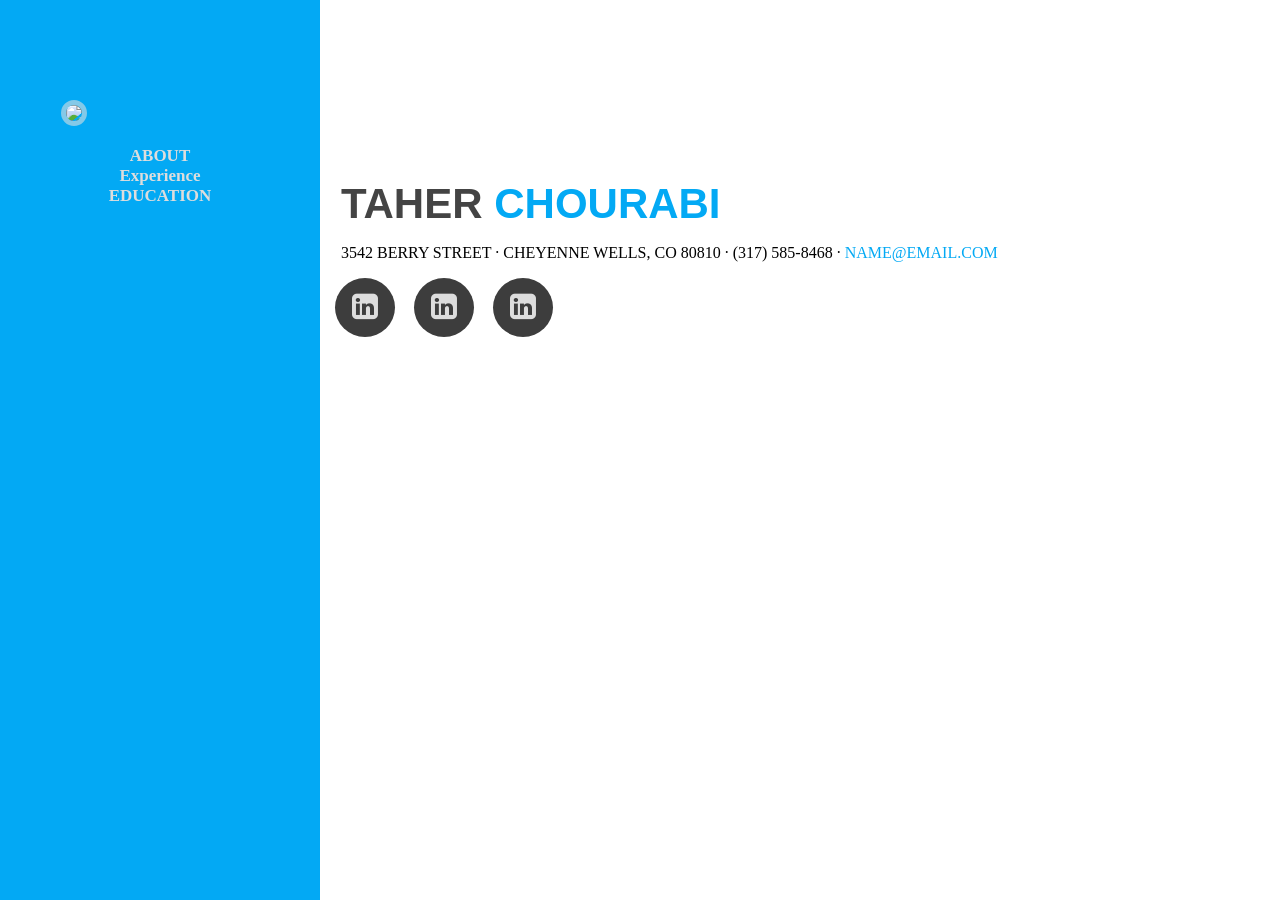
==== index.html @ 3f90edd1 "cv" ====
<!DOCTYPE html>
<html lang="en">
<head>
    <meta charset="UTF-8">
    <meta name="viewport" content="width=device-width, initial-scale=1.0">
    <title>Mon atelier css</title>

    <link rel="stylesheet"  href="./css/style.css">
    <link rel="stylesheet" href="./font-awesome-4.7.0/css/font-awesome.min.css">

</head>
<body>

    <div class="row">
        <div class="col-3 side-menu">
            <div class="row">
                <div class="col-12">
                    <div class="avatar">
                        <img class="user-img" width="100%" src="https://cdn3.iconfinder.com/data/icons/avatars-round-flat/33/avat-01-512.png" />
                    </div>
                </div>
            </div>
            <div class="row">
                <div class="col-12">
                    <ul>
                        <li>
                            <div class="menu-option">
                                <a href="#about">ABOUT</a>
                            </div>
                        </li>
                        <li>
                            <div class="menu-option">
                                <a href="#exp">Experience</a>
                            </div>
                        </li>
                        <li>
                            <div class="menu-option">
                                <a href="#edu">EDUCATION</a>
                            </div>
                        </li>
                        
                    </ul>
                </div>
            </div>
        </div>
        <div class="col-9 app-content">
            <div class="row user-info-bloc">
                <div class="col-12">
                    <div class="bloc-name">
                        TAHER <span class="lastname">CHOURABI</span>
                    </div>
                    <div class="info">
                        <p>3542 BERRY STREET · CHEYENNE WELLS, CO 80810 · (317) 585-8468 · <span class="lastname">NAME@EMAIL.COM</span>
                        </p>
                    </div>
                    <div class="icons">
                            <div class="icon">
                                <i class="fa fa-linkedin-square" aria-hidden="true"></i>
                            </div>
                            <div class="icon">
                                <i class="fa fa-linkedin-square" aria-hidden="true"></i>
                            </div>
                            <div class="icon">
                                <i class="fa fa-linkedin-square" aria-hidden="true"></i>
                            </div>
                            
                    </div>
                </div>
            </div>





            <div id="edu" class="row user-education-bloc">
                <div class="col-12">
                    <div class="bloc-name">
                        SOFTWARE ENEGENNER
                    </div>
                    <div class="info">
                        <p>3542 BERRY STREET · CHEYENNE WELLS, CO 80810 · (317) 585-8468 · <span class="lastname">NAME@EMAIL.COM</span>
                        </p>
                    </div>
                    <div class="icons">
                        <div class="col-12">
                            <div class="bloc-name">
                                SOFTWARE ENGENNER
                            </div>
                            <div class="info">
                                <p>3542 BERRY STREET · CHEYENNE WELLS, CO 80810 · (317) 585-8468 · <span class="lastname">NAME@EMAIL.COM</span>
                                </p>
                            </div>
                            <div class="icons">
                               <P>Lorem ipsum, dolor sit amet consectetur adipisicing elit. Minima exercitationem qui magnam corrupti nulla harum dignissimos? Incidunt vero voluptates provident? Consequuntur commodi, esse in officiis tempora harum accusamus? Enim, tempora.Quas officia esse, tempora magnam cupiditate labore ipsum veniam eius recusandae repellat? Sed voluptatum at repellendus vero rem eius iure. Laboriosam repudiandae suscipit aperiam exercitationem perferendis odit ad dolorum quae.</P>    
                            </div>
                        </div>
                    </div>
                </div>
            </div>

        </div>
        
    </div>
    
    
</body>
</html>
---- css/style.css ----
body{
    margin: 0;
}
.bg-red{
    height: 15px;
}
.bg-blue{
    height: 15px;
}

.row{
    content: "";
    /*display: table*/;
    clear: both;
}
.col-1{
    float: left;
    width: 8.333333333333333%;
}
.col-2{
    float: left;
    width: 16.666666666666666%;
}
.col-3{
    float: left;
    width: 24.999999999999999%;
}
.col-4{
    float: left;
    width: 33.33333333333333%;
}
.col-5{
    float: left;
    width: 50%;
}
.col-6{
    float: left;
    width: 50%;
}
.col-7{
    float: left;
    width: 58.33333333333333%;
}
.col-8{
    float: left;
    width: 66.6666666666666%;
}
.col-9{
    float: left;
    width: 75%;
}
.col-10{
    float: left;
    width: 80.333333333333333%;
}
.col-11{
    float: left;
    width: 91.6666666666666666%;
}
.col-12{
    float: left;
    width: 100%;
}


.col{

}

@media screen and ( max-width: 375px )  {
    .col{
        width: 100% !important;
    }
}



.side-menu{
    background-color: #03A9F4;
    height: 100vh;
}

.app-content{
    height: 100vh;
    max-height: 100vh;
    overflow-x: hidden;
    overflow-y: scroll;
}

.avatar{
    width: 62%;
    margin: auto;
    margin-top: 100px;
}

.user-img{
    border-radius: 50%;
    border: 5px solid #84c9e8;
}

ul{
    list-style: none;
    padding: 0;
}

.menu-option{
    text-align: center;
}

.menu-option > a{
    color: #ddd;
    padding: 15px;
    font-weight: 900;
    font-size: 17px;
    text-align: center;
    text-decoration: none;
}

.menu-option > a:hover{
    color:white;
    cursor: pointer;
}

.bloc-name{
    text-align: left;
    margin-top: 180px;
    font-size: 42px;
    font-weight: bold;
    font-family: sans-serif;
    color: #444444;
    padding-left: 21px;
}
.info{
    padding-left: 21px;
}

.lastname{
    color: #03a9f4;
}

.icons{
    padding-left: 15px;
}


.icon{
    width: 60px;
    height: 47px;
    text-align: center;
    color: #ddd;
    background-color: #3d3d3d;
    border-radius: 50%;
    padding-top: 12px;
    font-size: 30px;
    display: inline-block;
    margin-right: 15px;
}

.icon:hover{
    background-color: #03a9f4; 
    cursor: pointer;
}

.user-education-bloc{
    height: 100vh;
}

.user-info-bloc{height:100vh ; }
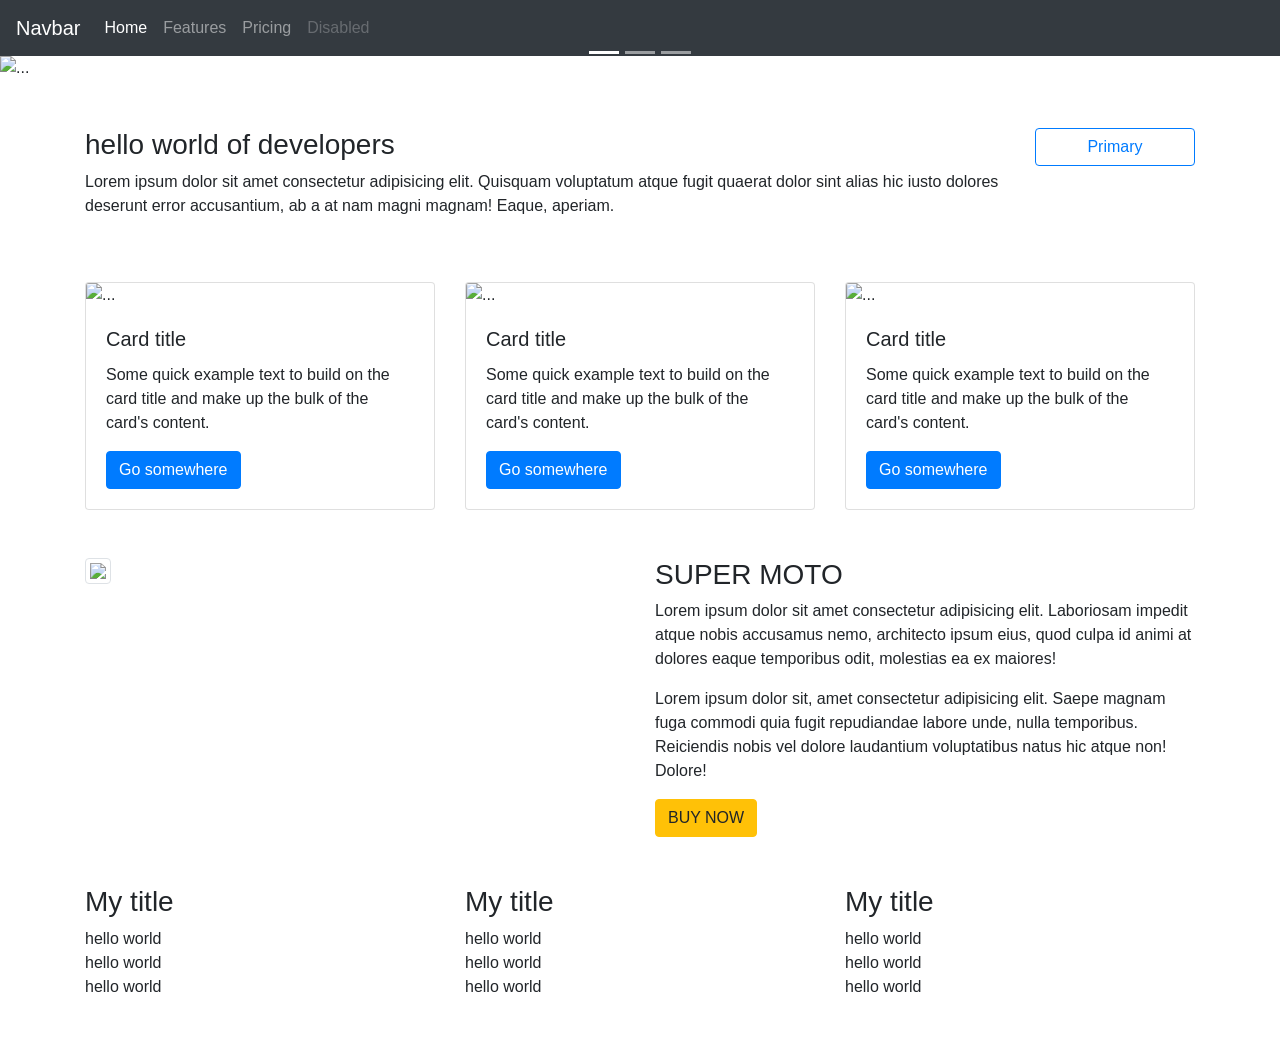
==== commit 5591cf7e: "bootstrap" ====
--- a/index.html
+++ b/index.html
@@ -3,105 +3,237 @@
 <head>
     <meta charset="UTF-8">
     <meta name="viewport" content="width=device-width, initial-scale=1.0">
-    <title>Mon atelier css</title>
-
-    <link rel="stylesheet"  href="./css/style.css">
-    <link rel="stylesheet" href="./font-awesome-4.7.0/css/font-awesome.min.css">
-
+    <title>Document</title>
+    <link rel="stylesheet" href="./css/style.css">
+    <link rel="stylesheet" href="./css/bootstrap-4.5.2-dist/css/bootstrap.css">
 </head>
 <body>
 
-    <div class="row">
-        <div class="col-3 side-menu">
+    <div class="fluid-container">
+        
+        <header>
+            <nav class="navbar navbar-expand-lg  navbar-dark bg-dark">
+                <a class="navbar-brand" href="#">Navbar</a>
+                <button class="navbar-toggler" type="button" data-toggle="collapse" data-target="#navbarNav" aria-controls="navbarNav" aria-expanded="false" aria-label="Toggle navigation">
+                  <span class="navbar-toggler-icon"></span>
+                </button>
+                <div class="collapse navbar-collapse" id="navbarNav">
+                  <ul class="navbar-nav">
+                    <li class="nav-item active">
+                      <a class="nav-link" href="#">Home <span class="sr-only">(current)</span></a>
+                    </li>
+                    <li class="nav-item">
+                      <a class="nav-link" href="#">Features</a>
+                    </li>
+                    <li class="nav-item">
+                      <a class="nav-link" href="#">Pricing</a>
+                    </li>
+                    <li class="nav-item">
+                      <a class="nav-link disabled" href="#" tabindex="-1" aria-disabled="true">Disabled</a>
+                    </li>
+                  </ul>
+                </div>
+              </nav>
+
+              <!-- nav bar ends -->
+
+              <div id="carouselExampleCaptions" class="carousel slide" data-ride="carousel">
+                <ol class="carousel-indicators">
+                  <li data-target="#carouselExampleCaptions" data-slide-to="0" class="active"></li>
+                  <li data-target="#carouselExampleCaptions" data-slide-to="1"></li>
+                  <li data-target="#carouselExampleCaptions" data-slide-to="2"></li>
+                </ol>
+                <div class="carousel-inner">
+                  <div class="carousel-item active">
+                    <img src="https://cdn2.yamaha-motor.eu/prod/product-assets/2018/YZF600R6/2018-Yamaha-YZF600R6-EU-Yamaha_Blue-Static-001-03.jpg" class="d-block w-100" alt="...">
+                    <div class="carousel-caption d-none d-md-block">
+                      <h5>First slide label</h5>
+                      <p>Nulla vitae elit libero, a pharetra augue mollis interdum.</p>
+                    </div>
+                  </div>
+                  <div class="carousel-item">
+                    <img src="https://cdn2.yamaha-motor.eu/prod/product-assets/2018/YZF600R6/2018-Yamaha-YZF600R6-EU-Yamaha_Blue-Static-001-03.jpg" class="d-block w-100" alt="...">
+                    <div class="carousel-caption d-none d-md-block">
+                      <h5>Second slide label</h5>
+                      <p>Lorem ipsum dolor sit amet, consectetur adipiscing elit.</p>
+                    </div>
+                  </div>
+
+                  <div class="carousel-item">
+                    <img src="https://cdn2.yamaha-motor.eu/prod/product-assets/2018/YZF600R6/2018-Yamaha-YZF600R6-EU-Yamaha_Blue-Static-001-03.jpg" class="d-block w-100" alt="...">
+                    <div class="carousel-caption d-none d-md-block">
+                      <h5>Second slide label</h5>
+                      <p>Lorem ipsum dolor sit amet, consectetur adipiscing elit.</p>
+                    </div>
+                  </div>
+
+                  <div class="carousel-item">
+                    <img src="https://cdn2.yamaha-motor.eu/prod/product-assets/2018/YZF600R6/2018-Yamaha-YZF600R6-EU-Yamaha_Blue-Static-001-03.jpg" class="d-block w-100" alt="...">
+                    <div class="carousel-caption d-none d-md-block">
+                      <h5>Third slide label</h5>
+                      <p> <button class="btn btn-primary"> click me </button> Praesent commodo cursus magna, vel scelerisque nisl consectetur.</p>
+                    </div>
+                  </div>
+                </div>
+                <a class="carousel-control-prev" href="#carouselExampleCaptions" role="button" data-slide="prev">
+                  <span class="carousel-control-prev-icon" aria-hidden="true"></span>
+                  <span class="sr-only">Previous</span>
+                </a>
+                <a class="carousel-control-next" href="#carouselExampleCaptions" role="button" data-slide="next">
+                  <span class="carousel-control-next-icon" aria-hidden="true"></span>
+                  <span class="sr-only">Next</span>
+                </a>
+              </div>
+
+        </header>
+
+        <div class="container">
+
+            <div class="my-5">
+                <div class="row">
+                    <div class="col-md-10">
+                        <h3>hello world of developers</h3>
+                        <p>Lorem ipsum dolor sit amet consectetur adipisicing elit. Quisquam voluptatum atque fugit quaerat dolor sint alias hic iusto dolores deserunt error accusantium, ab a at nam magni magnam! Eaque, aperiam.</p>        
+                    </div>
+                    <div class="col-md-2">
+                        <button type="button" class="btn btn-outline-primary btn-block ">Primary</button>
+                    </div>
+                </div>
+            </div>
+
             <div class="row">
-                <div class="col-12">
-                    <div class="avatar">
-                        <img class="user-img" width="100%" src="https://cdn3.iconfinder.com/data/icons/avatars-round-flat/33/avat-01-512.png" />
-                    </div>
-                </div>
-            </div>
-            <div class="row">
-                <div class="col-12">
-                    <ul>
-                        <li>
-                            <div class="menu-option">
-                                <a href="#about">ABOUT</a>
-                            </div>
-                        </li>
-                        <li>
-                            <div class="menu-option">
-                                <a href="#exp">Experience</a>
-                            </div>
-                        </li>
-                        <li>
-                            <div class="menu-option">
-                                <a href="#edu">EDUCATION</a>
-                            </div>
-                        </li>
-                        
-                    </ul>
-                </div>
-            </div>
+                <div class="col-sm-4">
+                    <div class="card" style="width: 100%;">
+                        <img src="https://cdp.azureedge.net/products/USA/YA/2019/MC/SUPERSPORT/YZF-R6/50/INTENSITY_WHITE/2000000014.jpg" class="card-img-top" alt="...">
+                        <div class="card-body">
+                          <h5 class="card-title">Card title</h5>
+                          <p class="card-text">Some quick example text to build on the card title and make up the bulk of the card's content.</p>
+                          <a href="#" class="btn btn-primary">Go somewhere</a>
+                        </div>
+                      </div>
+                </div>
+                <div class="col-sm-4">
+                    <div class="card" style="width: 100%;">
+                        <img src="https://cdp.azureedge.net/products/USA/YA/2019/MC/SUPERSPORT/YZF-R6/50/INTENSITY_WHITE/2000000014.jpg" class="card-img-top" alt="...">
+                        <div class="card-body">
+                          <h5 class="card-title">Card title</h5>
+                          <p class="card-text">Some quick example text to build on the card title and make up the bulk of the card's content.</p>
+                          <a href="#" class="btn btn-primary">Go somewhere</a>
+                        </div>
+                      </div>
+                </div>
+                <div class="col-sm-4">
+                    <div class="card" style="width: 100%;">
+                        <img src="https://cdp.azureedge.net/products/USA/YA/2019/MC/SUPERSPORT/YZF-R6/50/INTENSITY_WHITE/2000000014.jpg" class="card-img-top" alt="...">
+                        <div class="card-body">
+                          <h5 class="card-title">Card title</h5>
+                          <p class="card-text">Some quick example text to build on the card title and make up the bulk of the card's content.</p>
+                          <a href="#" class="btn btn-primary">Go somewhere</a>
+                        </div>
+                      </div>
+                </div>
+            </div>
+
+
+            <div class="row my-5 my-super-animation">
+                <div class="col-sm-6">
+                    <img class="img-thumbnail " src="https://encrypted-tbn0.gstatic.com/images?q=tbn%3AANd9GcSHN9Q3nm7Ql4RWw2cb5SkSSTvTECOflDo6qQ&usqp=CAU" width="100%">
+                </div>
+                <div class="col-sm-6">
+                    <h3>SUPER MOTO</h3>
+                    <p>Lorem ipsum dolor sit amet consectetur adipisicing elit. Laboriosam impedit atque nobis accusamus nemo, architecto ipsum eius, quod culpa id animi at dolores eaque temporibus odit, molestias ea ex maiores!</p>
+                    <p>Lorem ipsum dolor sit, amet consectetur adipisicing elit. Saepe magnam fuga commodi quia fugit repudiandae labore unde, nulla temporibus. Reiciendis nobis vel dolore laudantium voluptatibus natus hic atque non! Dolore!</p>
+                    <button class="btn btn-warning">BUY NOW</button>
+                </div>
+            </div>
+
         </div>
-        <div class="col-9 app-content">
-            <div class="row user-info-bloc">
-                <div class="col-12">
-                    <div class="bloc-name">
-                        TAHER <span class="lastname">CHOURABI</span>
-                    </div>
-                    <div class="info">
-                        <p>3542 BERRY STREET · CHEYENNE WELLS, CO 80810 · (317) 585-8468 · <span class="lastname">NAME@EMAIL.COM</span>
-                        </p>
-                    </div>
-                    <div class="icons">
-                            <div class="icon">
-                                <i class="fa fa-linkedin-square" aria-hidden="true"></i>
-                            </div>
-                            <div class="icon">
-                                <i class="fa fa-linkedin-square" aria-hidden="true"></i>
-                            </div>
-                            <div class="icon">
-                                <i class="fa fa-linkedin-square" aria-hidden="true"></i>
-                            </div>
+
+
+
+        <footer class=" my-5">
+            <div class="container">
+                <div class="row">
+                    <div class="col-sm-4">
+                        <h3>My title</h3>
+                        <ul>
+                            <li>
+                                <div>
+                                    hello world
+                                </div>
+                            </li>
+                            <li>
+                                <div>
+                                    hello world
+                                </div>
+                            </li>
+                            <li>
+                                <div>
+                                    hello world
+                                </div>
+                            </li>
                             
-                    </div>
-                </div>
-            </div>
-
-
-
-
-
-            <div id="edu" class="row user-education-bloc">
-                <div class="col-12">
-                    <div class="bloc-name">
-                        SOFTWARE ENEGENNER
-                    </div>
-                    <div class="info">
-                        <p>3542 BERRY STREET · CHEYENNE WELLS, CO 80810 · (317) 585-8468 · <span class="lastname">NAME@EMAIL.COM</span>
-                        </p>
-                    </div>
-                    <div class="icons">
-                        <div class="col-12">
-                            <div class="bloc-name">
-                                SOFTWARE ENGENNER
-                            </div>
-                            <div class="info">
-                                <p>3542 BERRY STREET · CHEYENNE WELLS, CO 80810 · (317) 585-8468 · <span class="lastname">NAME@EMAIL.COM</span>
-                                </p>
-                            </div>
-                            <div class="icons">
-                               <P>Lorem ipsum, dolor sit amet consectetur adipisicing elit. Minima exercitationem qui magnam corrupti nulla harum dignissimos? Incidunt vero voluptates provident? Consequuntur commodi, esse in officiis tempora harum accusamus? Enim, tempora.Quas officia esse, tempora magnam cupiditate labore ipsum veniam eius recusandae repellat? Sed voluptatum at repellendus vero rem eius iure. Laboriosam repudiandae suscipit aperiam exercitationem perferendis odit ad dolorum quae.</P>    
-                            </div>
-                        </div>
-                    </div>
-                </div>
-            </div>
-
-        </div>
-        
+                        </ul>
+                    </div>
+                    <div class="col-sm-4">
+                        <h3>My title</h3>
+                        <ul>
+                            <li>
+                                <div>
+                                    hello world
+                                </div>
+                            </li>
+                            <li>
+                                <div>
+                                    hello world
+                                </div>
+                            </li>
+                            <li>
+                                <div>
+                                    hello world
+                                </div>
+                            </li>
+                            
+                        </ul>
+                    </div>
+                    <div class="col-sm-4">
+                        <h3>My title</h3>
+                        <ul>
+                            <li>
+                                <div>
+                                    hello world
+                                </div>
+                            </li>
+                            <li>
+                                <div>
+                                    hello world
+                                </div>
+                            </li>
+                            <li>
+                                <div>
+                                    hello world
+                                </div>
+                            </li>
+                            
+                        </ul>
+                    </div>
+
+                    
+                </div>
+            </div>
+        </footer>
+
+
+
+
+
+
+
     </div>
     
-    
+
+    <script src="https://code.jquery.com/jquery-3.5.1.slim.min.js" integrity="sha384-DfXdz2htPH0lsSSs5nCTpuj/zy4C+OGpamoFVy38MVBnE+IbbVYUew+OrCXaRkfj" crossorigin="anonymous"></script>
+    <script src="https://cdn.jsdelivr.net/npm/popper.js@1.16.1/dist/umd/popper.min.js" integrity="sha384-9/reFTGAW83EW2RDu2S0VKaIzap3H66lZH81PoYlFhbGU+6BZp6G7niu735Sk7lN" crossorigin="anonymous"></script>
+    <script src="https://stackpath.bootstrapcdn.com/bootstrap/4.5.2/js/bootstrap.min.js" integrity="sha384-B4gt1jrGC7Jh4AgTPSdUtOBvfO8shuf57BaghqFfPlYxofvL8/KUEfYiJOMMV+rV" crossorigin="anonymous"></script>
 </body>
 </html>
--- a/css/style.css
+++ b/css/style.css
@@ -165,4 +165,25 @@
     height: 100vh;
 }
 
-.user-info-bloc{height:100vh ; }+.user-info-bloc{height:100vh ; }
+
+@keyframes anim{
+    0% {
+        opacity: 0;
+        transform: translateX(-50px);
+    };
+    100% {
+        opacity: 1;
+        transform: translateX(0);
+    };
+    
+}
+
+
+.my-super-animation{
+    transform: translateX(0);
+    animation: anim;
+    animation-duration: 0.7s;
+    animation-iteration-count: 1;
+
+}
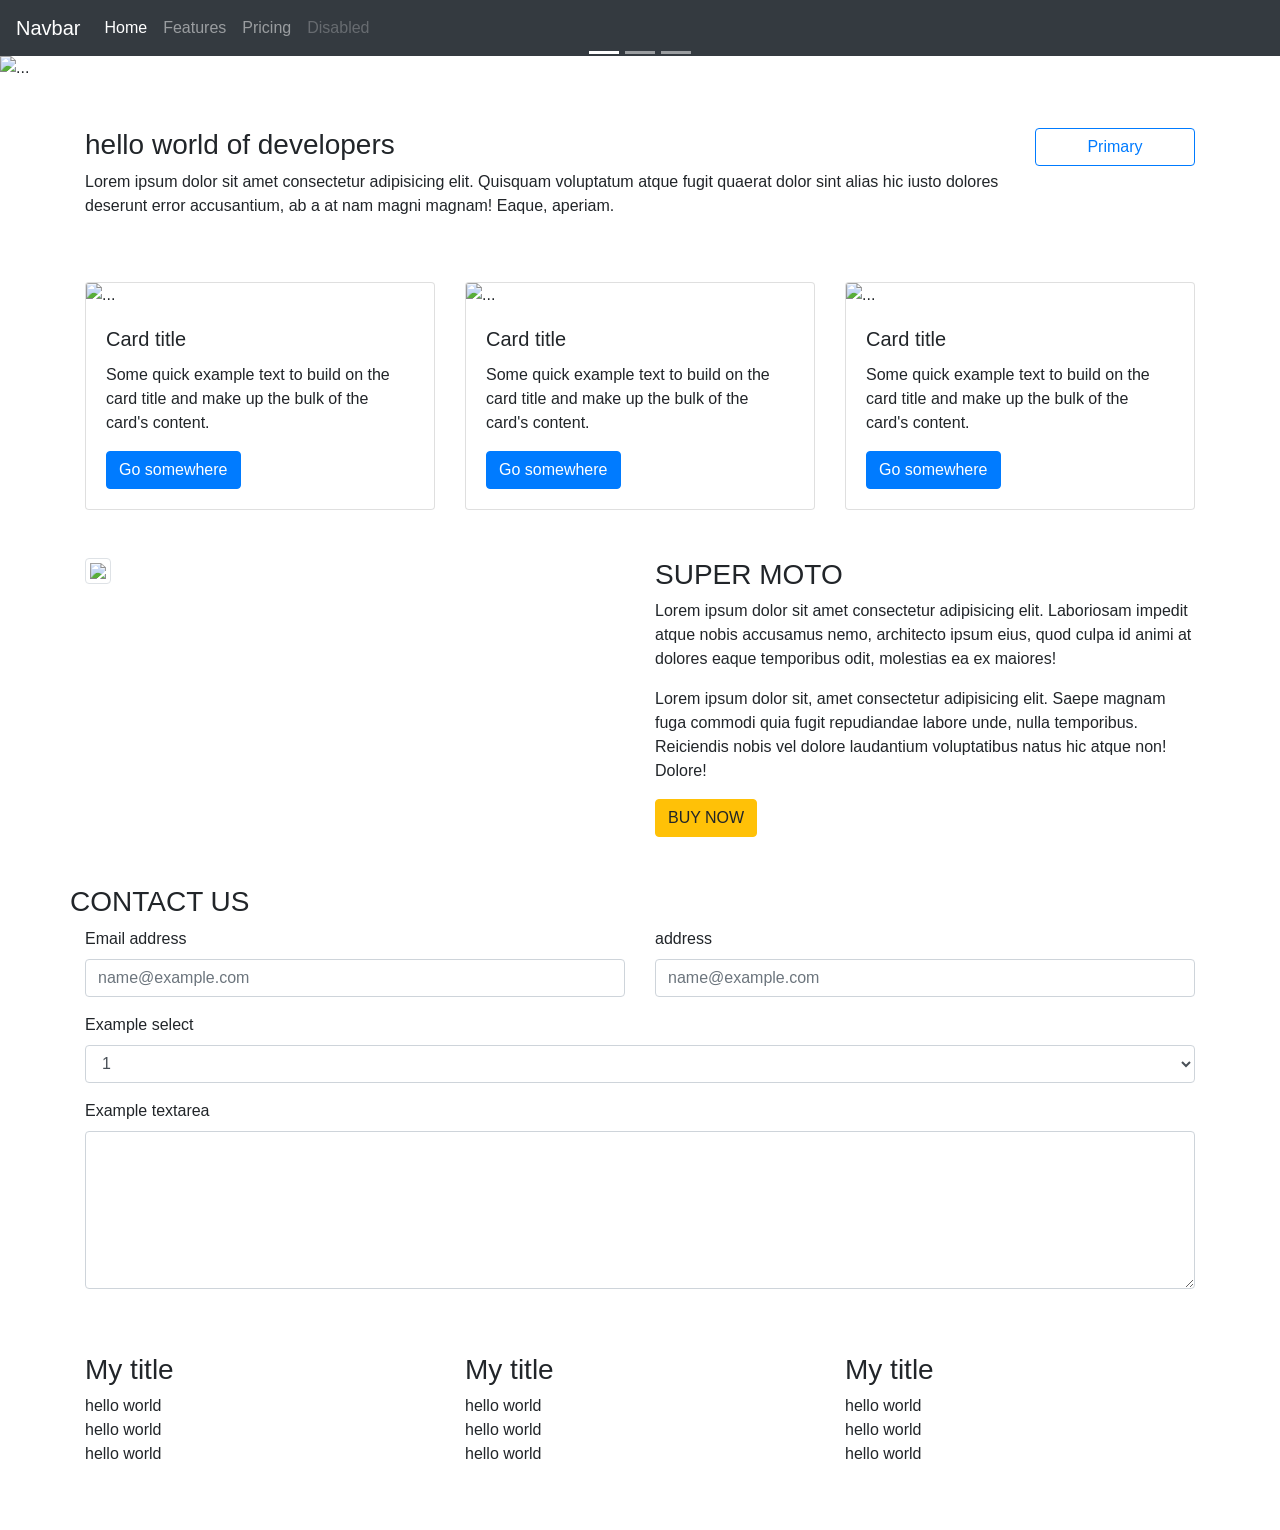
==== commit f4cf6c18: "js" ====
--- a/index.html
+++ b/index.html
@@ -147,6 +147,51 @@
                 </div>
             </div>
 
+
+            <div class="row my-5">
+              <col-md-12>
+                <h3>CONTACT US</h3>
+              </col-md-12>
+              <div class="col-md-12">
+                <form>
+
+                  <div class="row">
+                    <div class="col-md-6">
+                      <div class="form-group">
+                        <label for="exampleFormControlInput1">Email address</label>
+                        <input type="email" class="form-control" id="exampleFormControlInput1" placeholder="name@example.com">
+                      </div>
+                    </div>
+                    <div class="col-md-6">
+                      <div class="form-group">
+                        <label for="exampleFormControlInput1"> address</label>
+                        <input type="text" class="form-control" id="exampleFormControlInput1" placeholder="name@example.com">
+                      </div>
+                    </div>
+                    
+                  </div>
+
+                  
+
+                  
+                  <div class="form-group">
+                    <label for="exampleFormControlSelect1">Example select</label>
+                    <select class="form-control" id="exampleFormControlSelect1">
+                      <option>1</option>
+                      <option>2</option>
+                      <option>3</option>
+                      <option>4</option>
+                      <option>5</option>
+                    </select>
+                  </div>
+                  <div class="form-group">
+                    <label for="exampleFormControlTextarea1">Example textarea</label>
+                    <textarea class="form-control" id="exampleFormControlTextarea1" rows="6"></textarea>
+                  </div>
+                </form>
+              </div>
+            </div>
+
         </div>
 
 
